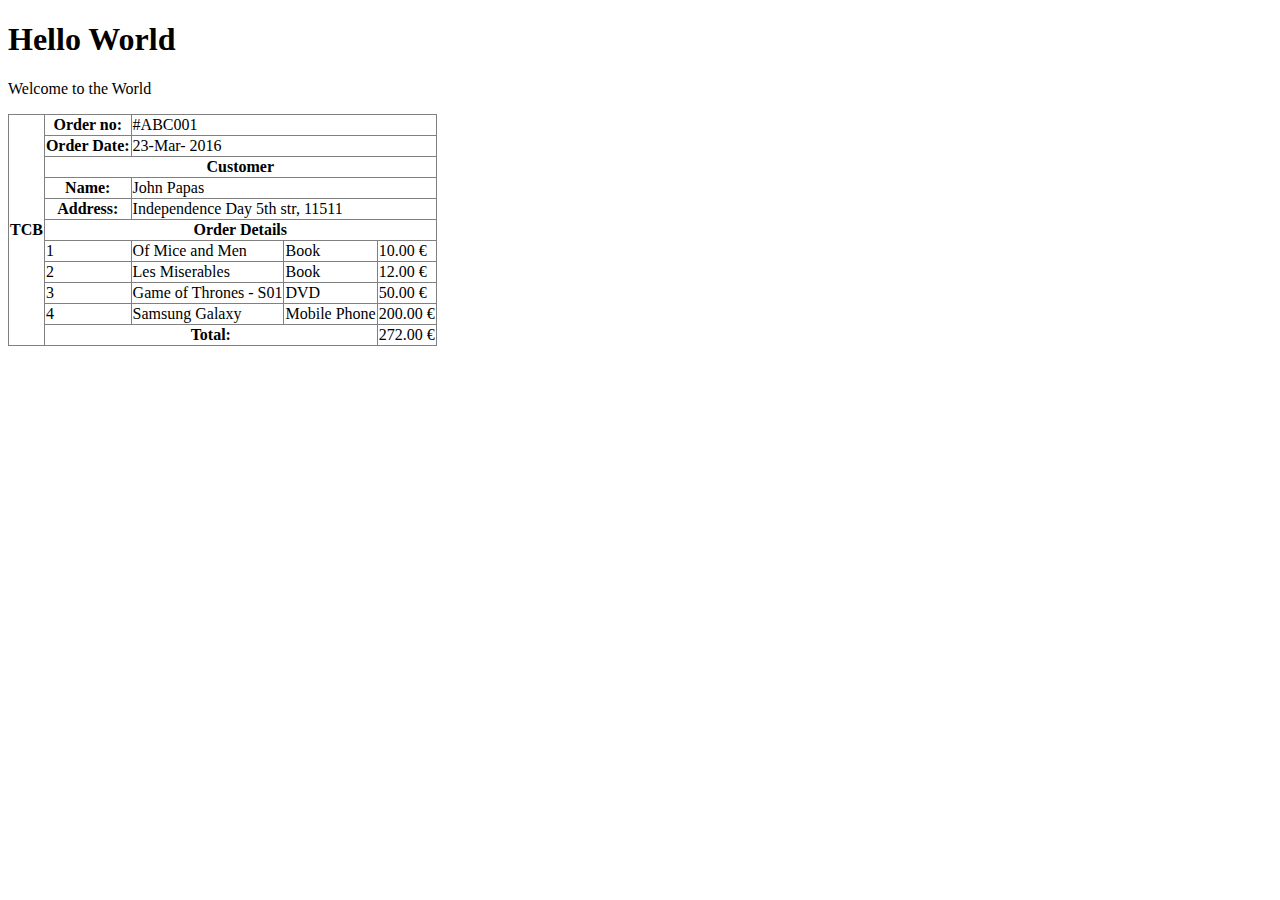
==== index.html @ d7cae63d "initial commit" ====
<!DOCTYPE html>
<html lang="en">
<head>
      <meta charset="UTF-8">
      <meta http-equiv="X-UA-Compatible" content="IE=edge">
      <meta name="viewport" content="width, initial-scale=1.0">
      <title> Table 2 </title>
</head>
<body>
<h1> Hello World</h1>
<P> Welcome to the World</P>

<table border="1"  style="border-collapse: collapse;"> 
     
      <tr>
      <th rowspan="11"> TCB </th>
      <th> Order no:</th>
      <td colspan="3"> #ABC001</td>
      </tr>

      <tr>

      <th> Order Date:</th>
      <td colspan="3"> 23-Mar- 2016</td>
      </tr>

      <tr> 
            <th colspan="4"> Customer</th>
      </tr>

      <tr>
            <th> Name:</th>
            <td colspan="3"> John Papas</td>

      </tr>
      <tr>
            <th> Address:</th>
            <td colspan="3"> Independence Day 5th str, 11511</td>
      </tr>
      <tr>
            <th colspan="4"> Order Details </th>
      </tr>
      <tr> 
            <td> 1 </td>
            <td> Of Mice and Men </td>
            <td> Book </td>
            <td> 10.00 &euro; </td>
      </tr>

      <tr>
            <td> 2 </td>
            <td>Les Miserables </td>
            <td> Book </td>
            <td> 12.00 &euro;</td>
      </tr>

<tr>
      <td> 3 </td>
      <td> Game of Thrones - S01 </td>
      <td> DVD </td>
      <td> 50.00 &euro;</td>

</tr>
<tr>
      <td> 4 </td>
      <td> Samsung Galaxy </td>
      <td> Mobile Phone</td>
      <td> 200.00 &euro;</td>
      <tr>
            <th colspan="3"> Total: </th>
            <td> 272.00 &euro;</td>
      </tr>

</tr>


</table>

<map name=" Kathmandu "></map>
</body>
</html>
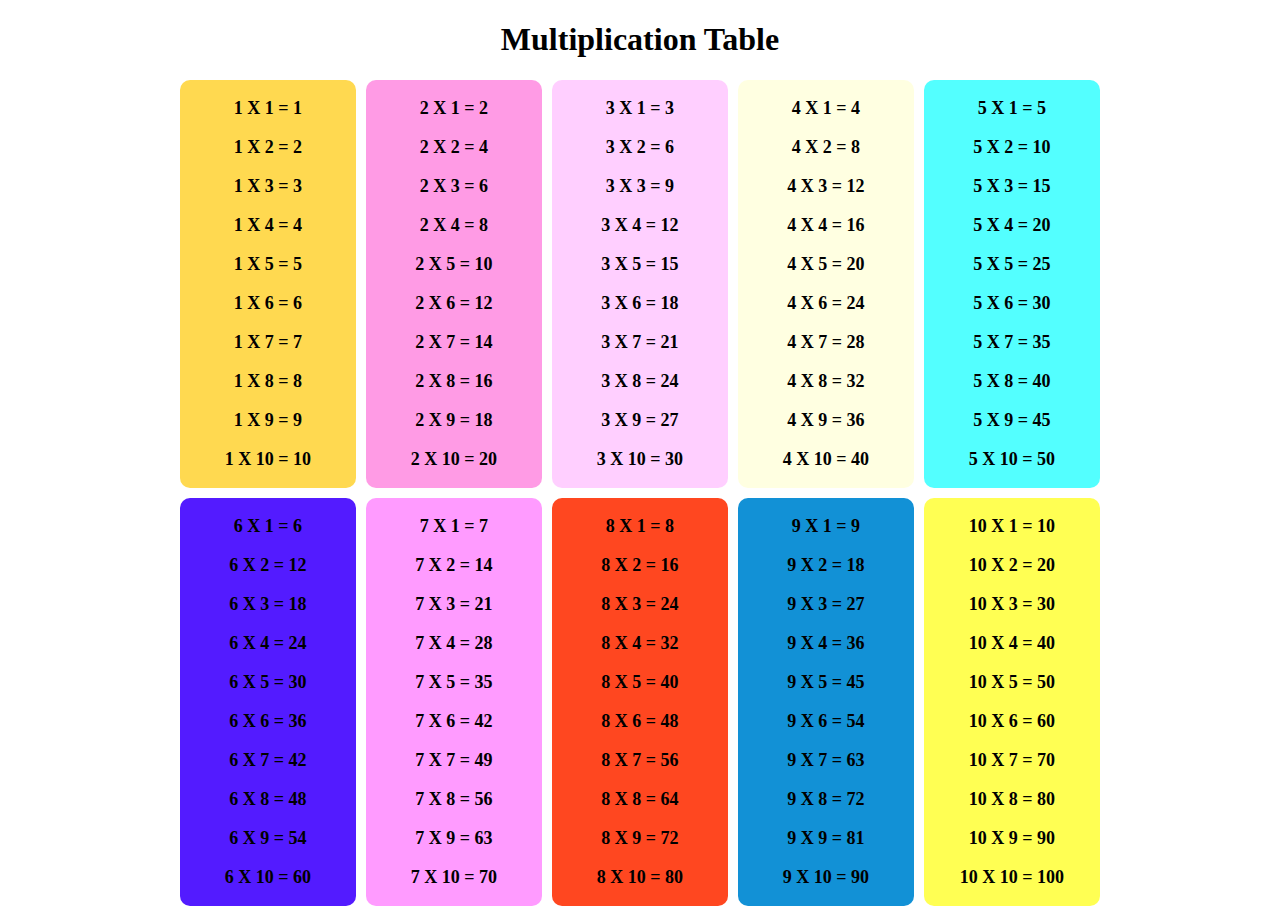
==== commit f91d2385: "DOM MULTIPLICATION" ====
--- a/index.html
+++ b/index.html
@@ -2,80 +2,11 @@
 <html lang="en">
 <head>
       <meta charset="UTF-8">
-      <meta http-equiv="X-UA-Compatible" content="IE=edge">
-      <meta name="viewport" content="width, initial-scale=1.0">
-      <title> Table 2 </title>
+      <meta name="viewport" content="width=device-width, initial-scale=1.0">
+      <title>Document</title>
 </head>
 <body>
-<h1> Hello World</h1>
-<P> Welcome to the World</P>
 
-<table border="1"  style="border-collapse: collapse;"> 
-     
-      <tr>
-      <th rowspan="11"> TCB </th>
-      <th> Order no:</th>
-      <td colspan="3"> #ABC001</td>
-      </tr>
-
-      <tr>
-
-      <th> Order Date:</th>
-      <td colspan="3"> 23-Mar- 2016</td>
-      </tr>
-
-      <tr> 
-            <th colspan="4"> Customer</th>
-      </tr>
-
-      <tr>
-            <th> Name:</th>
-            <td colspan="3"> John Papas</td>
-
-      </tr>
-      <tr>
-            <th> Address:</th>
-            <td colspan="3"> Independence Day 5th str, 11511</td>
-      </tr>
-      <tr>
-            <th colspan="4"> Order Details </th>
-      </tr>
-      <tr> 
-            <td> 1 </td>
-            <td> Of Mice and Men </td>
-            <td> Book </td>
-            <td> 10.00 &euro; </td>
-      </tr>
-
-      <tr>
-            <td> 2 </td>
-            <td>Les Miserables </td>
-            <td> Book </td>
-            <td> 12.00 &euro;</td>
-      </tr>
-
-<tr>
-      <td> 3 </td>
-      <td> Game of Thrones - S01 </td>
-      <td> DVD </td>
-      <td> 50.00 &euro;</td>
-
-</tr>
-<tr>
-      <td> 4 </td>
-      <td> Samsung Galaxy </td>
-      <td> Mobile Phone</td>
-      <td> 200.00 &euro;</td>
-      <tr>
-            <th colspan="3"> Total: </th>
-            <td> 272.00 &euro;</td>
-      </tr>
-
-</tr>
-
-
-</table>
-
-<map name=" Kathmandu "></map>
+<script src="script.js"></script>
 </body>
 </html>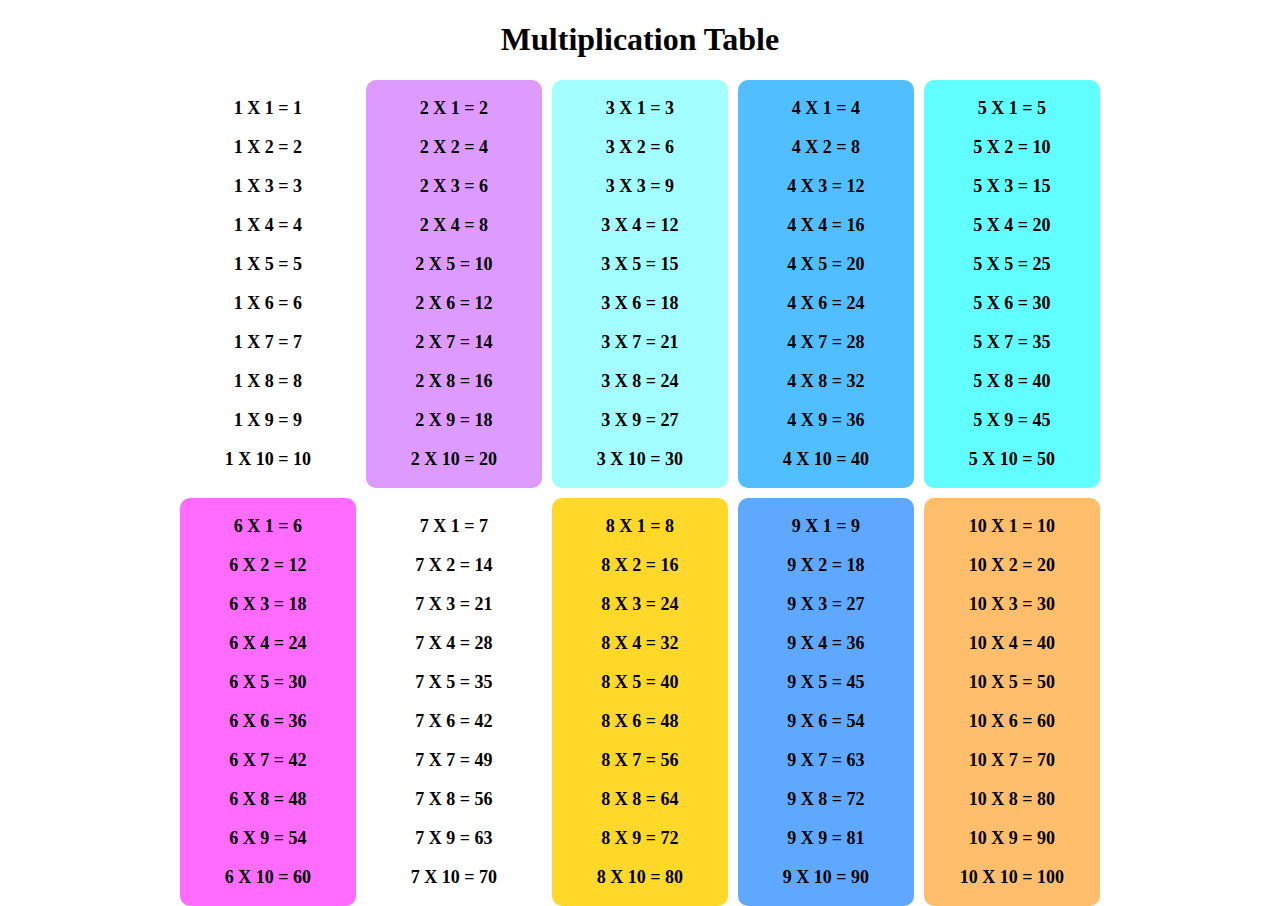
==== commit 49743b9a: "initial commit" ====
--- a/index.html
+++ b/index.html
@@ -6,7 +6,7 @@
       <title>Document</title>
 </head>
 <body>
-
+<!-- Link to js -->
 <script src="script.js"></script>
 </body>
 </html>